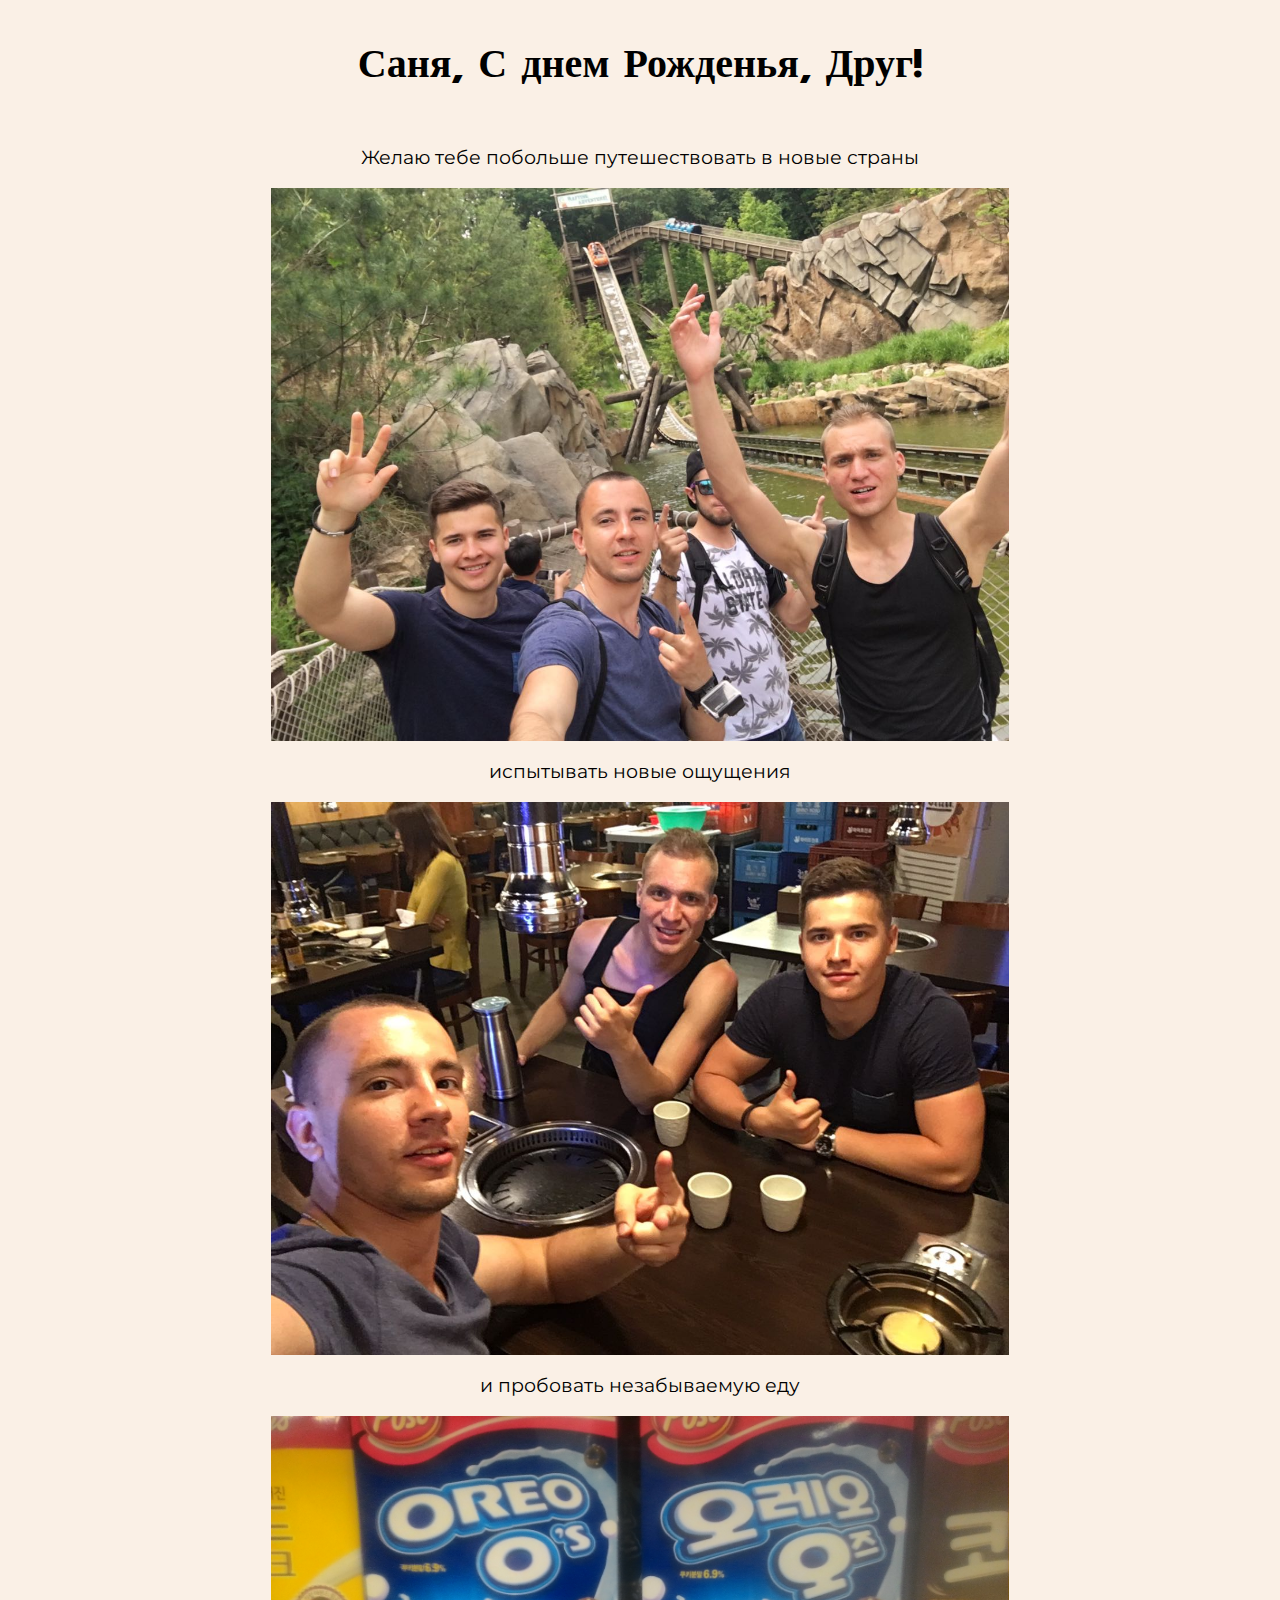
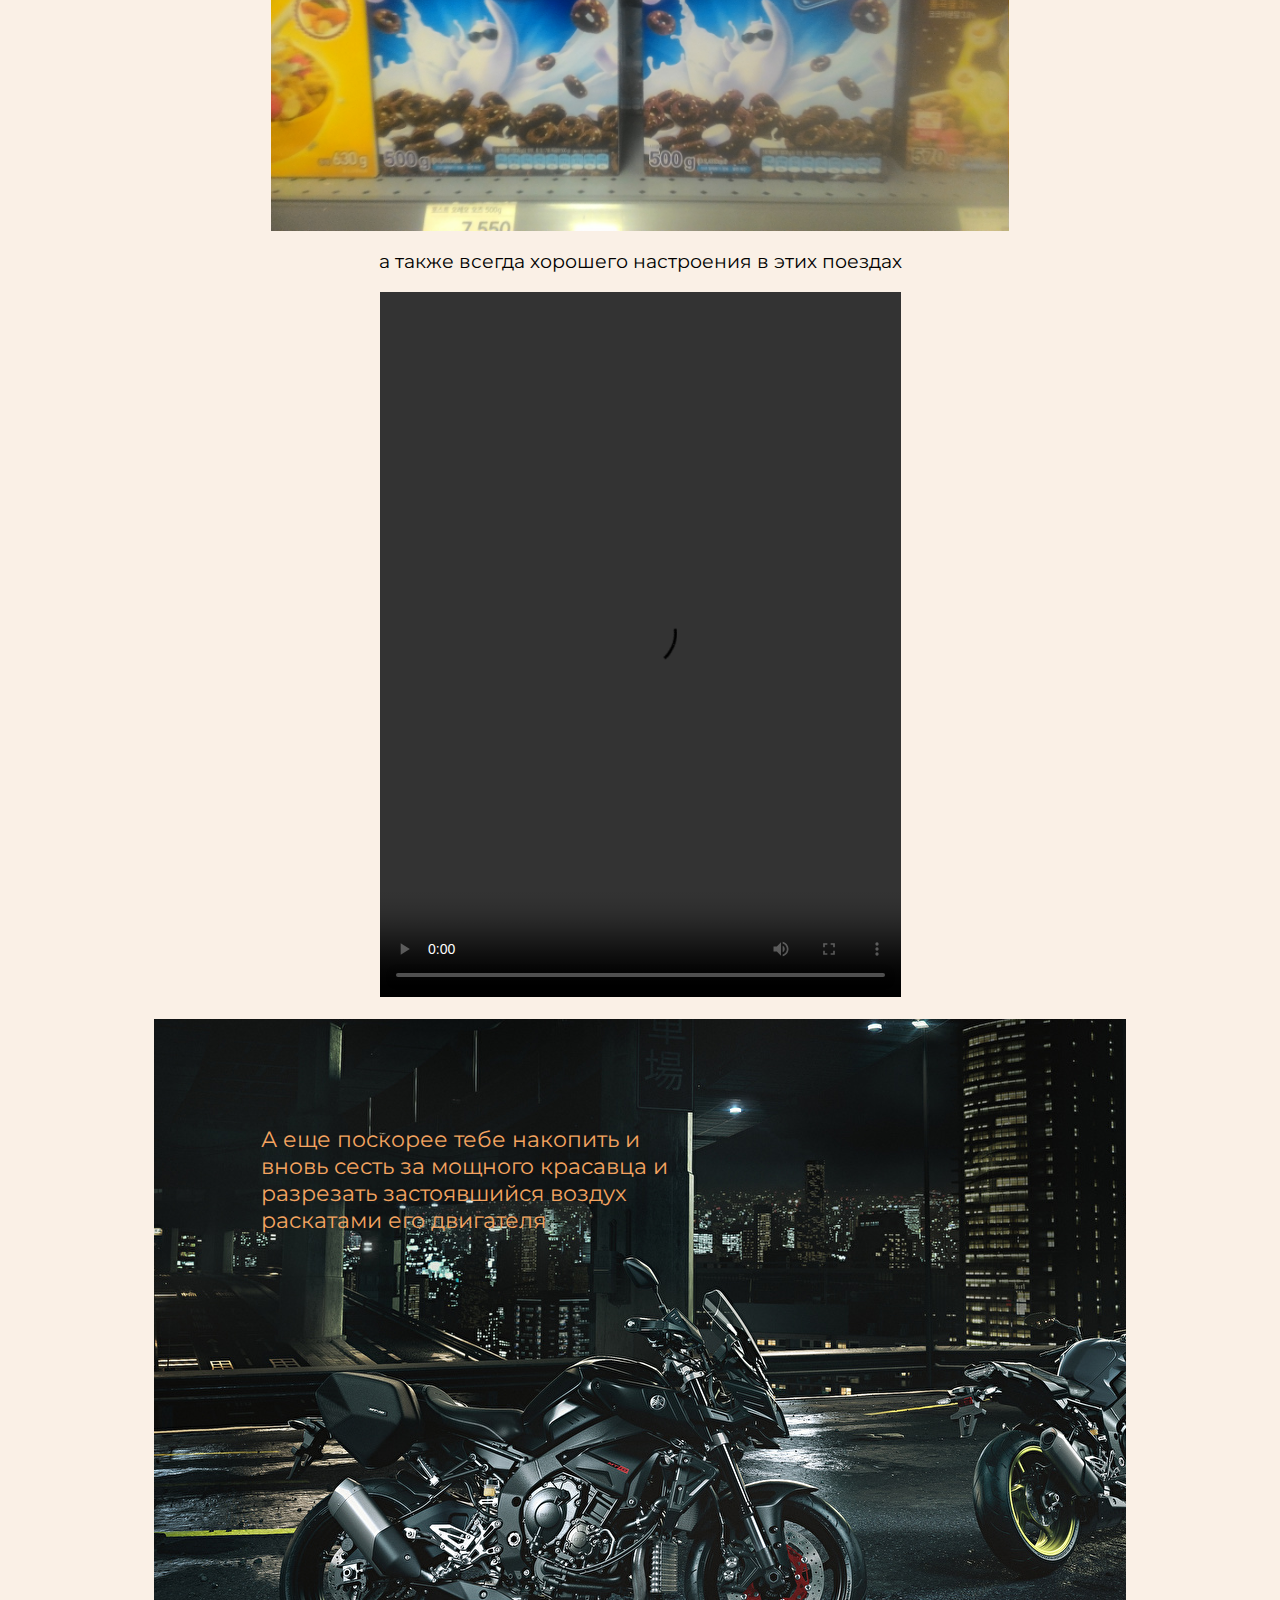
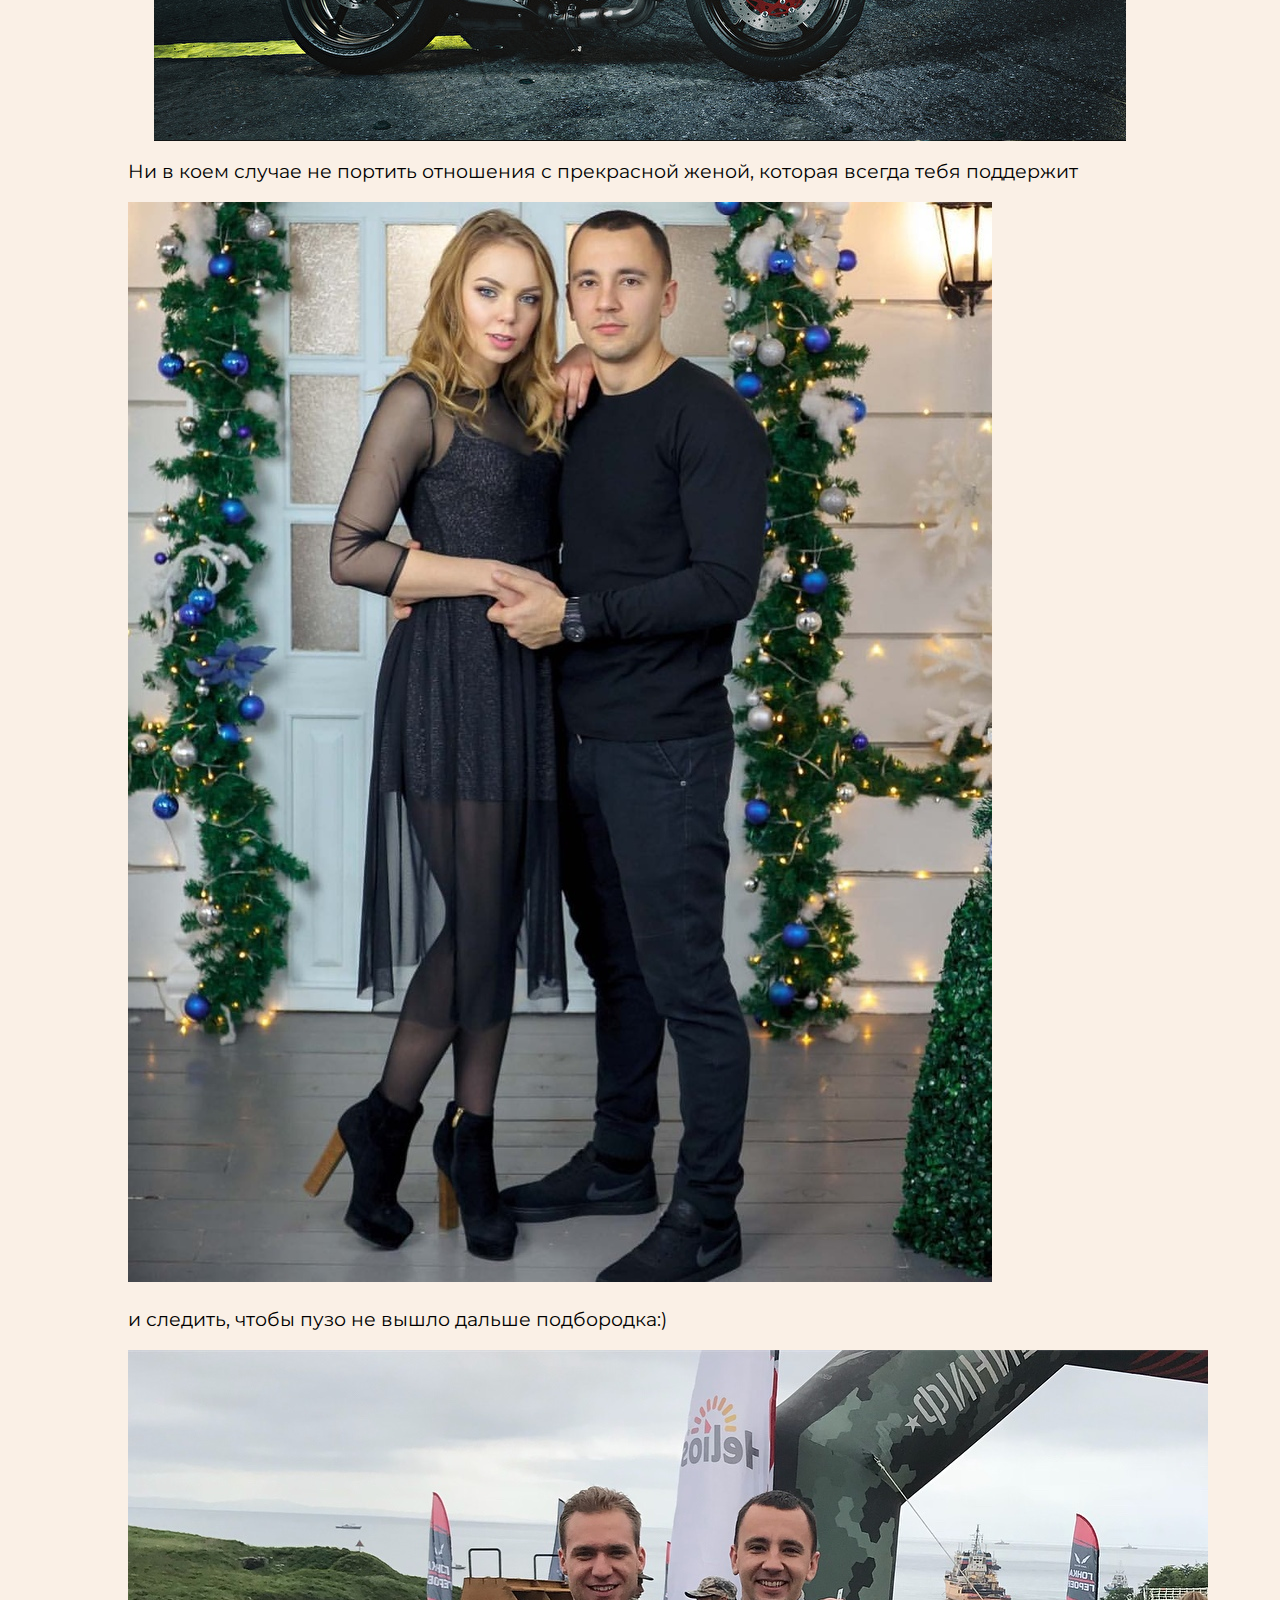
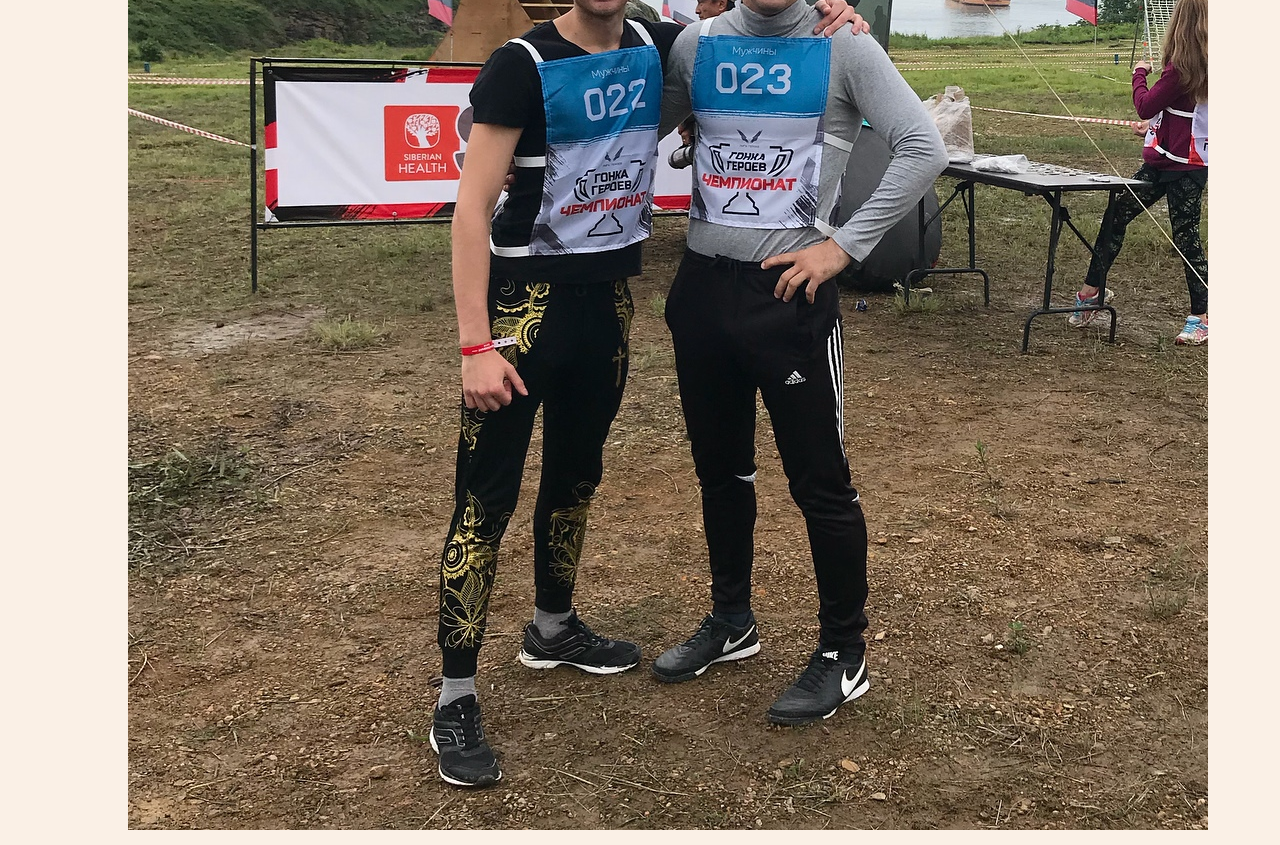
==== dr.html @ ed825a9d "4" ====
<!DOCTYPE html>
<html lang="en">
<head>
	<meta charset="UTF-8">
	<title>С Днем Рожденья</title>
	<link rel="stylesheet" type="text/css" href="style.css">
	<link href="https://fonts.googleapis.com/css2?family=Prompt:ital,wght@1,300&display=swap" rel="stylesheet">
	<link href="https://fonts.googleapis.com/css2?family=Montserrat:ital@1&family=Prompt:ital,wght@1,300&display=swap" rel="stylesheet">
</head>
<body>
	<div class="conteiner">
	<header>
	<h2>Саня, С днем Рожденья, Друг!</h2>
	</header>
	<main>
	<section class="slider-1">
	<p>Желаю тебе побольше путешествовать в новые страны</p>
	<img class="img-1" src="2IMG-20170522-WA0113.jpg">
	<p> испытывать новые ощущения</p>
	<img class="img-1" src="2IMG-20170522-WA0149.jpg">
	<p>и пробовать незабываемую еду</p>
	<img class="img-1" src="3P_20170520_220046.jpg">
	<p>а также всегда хорошего настроения в этих поездах</p>
	<video src="VID-20170522-WA0081.mp4" width="1920" height="705" controls="" loop="" poster=""></video>
	</section>
	<section class="slider-2">
		<p class="p">А еще поскорее тебе накопить и вновь сесть за мощного красавца и разрезать застоявшийся воздух раскатами его двигателя</p>
	</section>
	<section class="slider-3">
		<p>Ни в коем случае не портить отношения с прекрасной женой, которая всегда тебя поддержит</p>
		<img src="7okct4imnZo.jpg">
		<p> и следить, чтобы пузо не вышло дальше подбородка:)</p>
		<img src="HkLalaMpj9U.jpg">
	</section>
	</main>
	</div>
</body>
</html>
---- style.css ----
body{font-family:Prompt;background-color:linen}.conteiner{width:1024px;margin:0 auto}h2{text-align:center;font-size:40px}.slider-1{margin:0 auto;display:flex;flex-direction:column;justify-content:center;align-items:center}.slider-2{background-image:url(moto.jpg);height:722px;width:95%;margin:0 auto}.p{font-family:Montserrat;font-size:22px;color:#F4A460;padding:11%;margin:50;width:450px}.img-1{height:43%;width:72%}video{width:521px}p{font-family:Montserrat;font-size:19px}
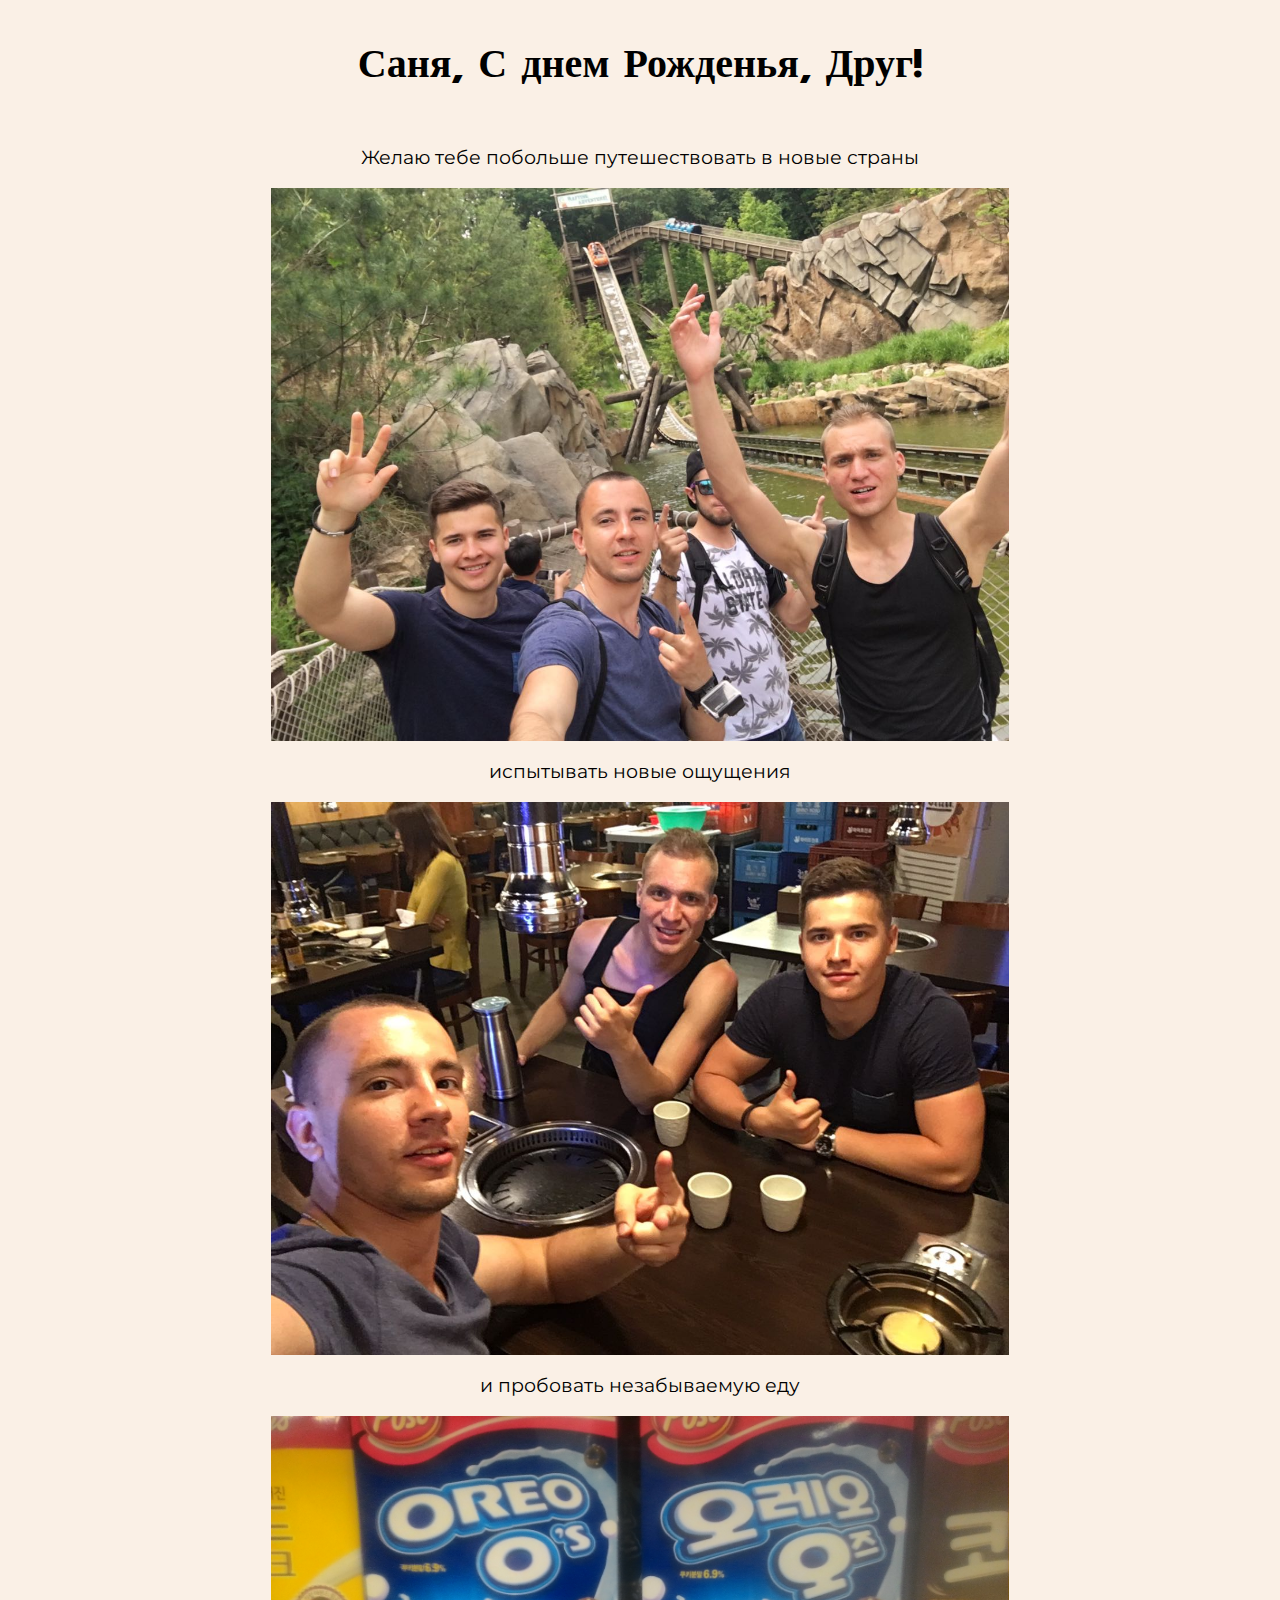
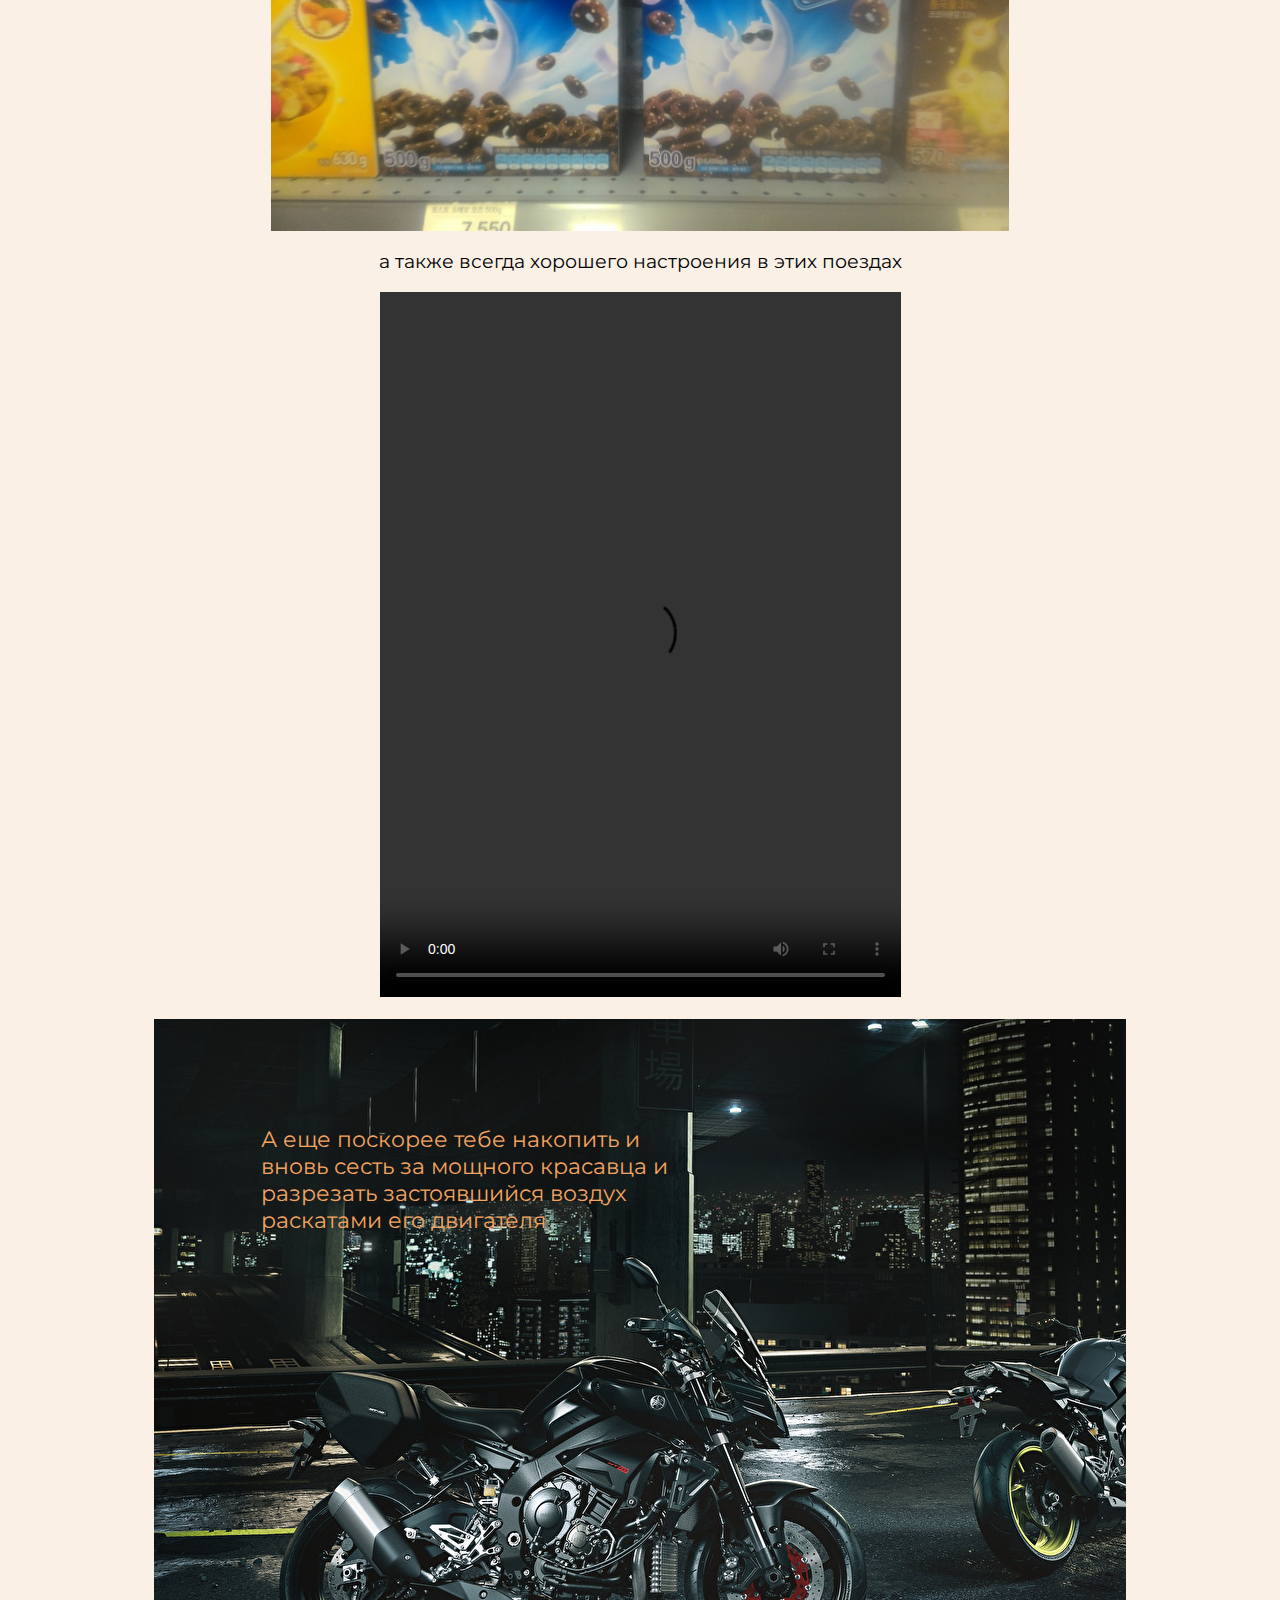
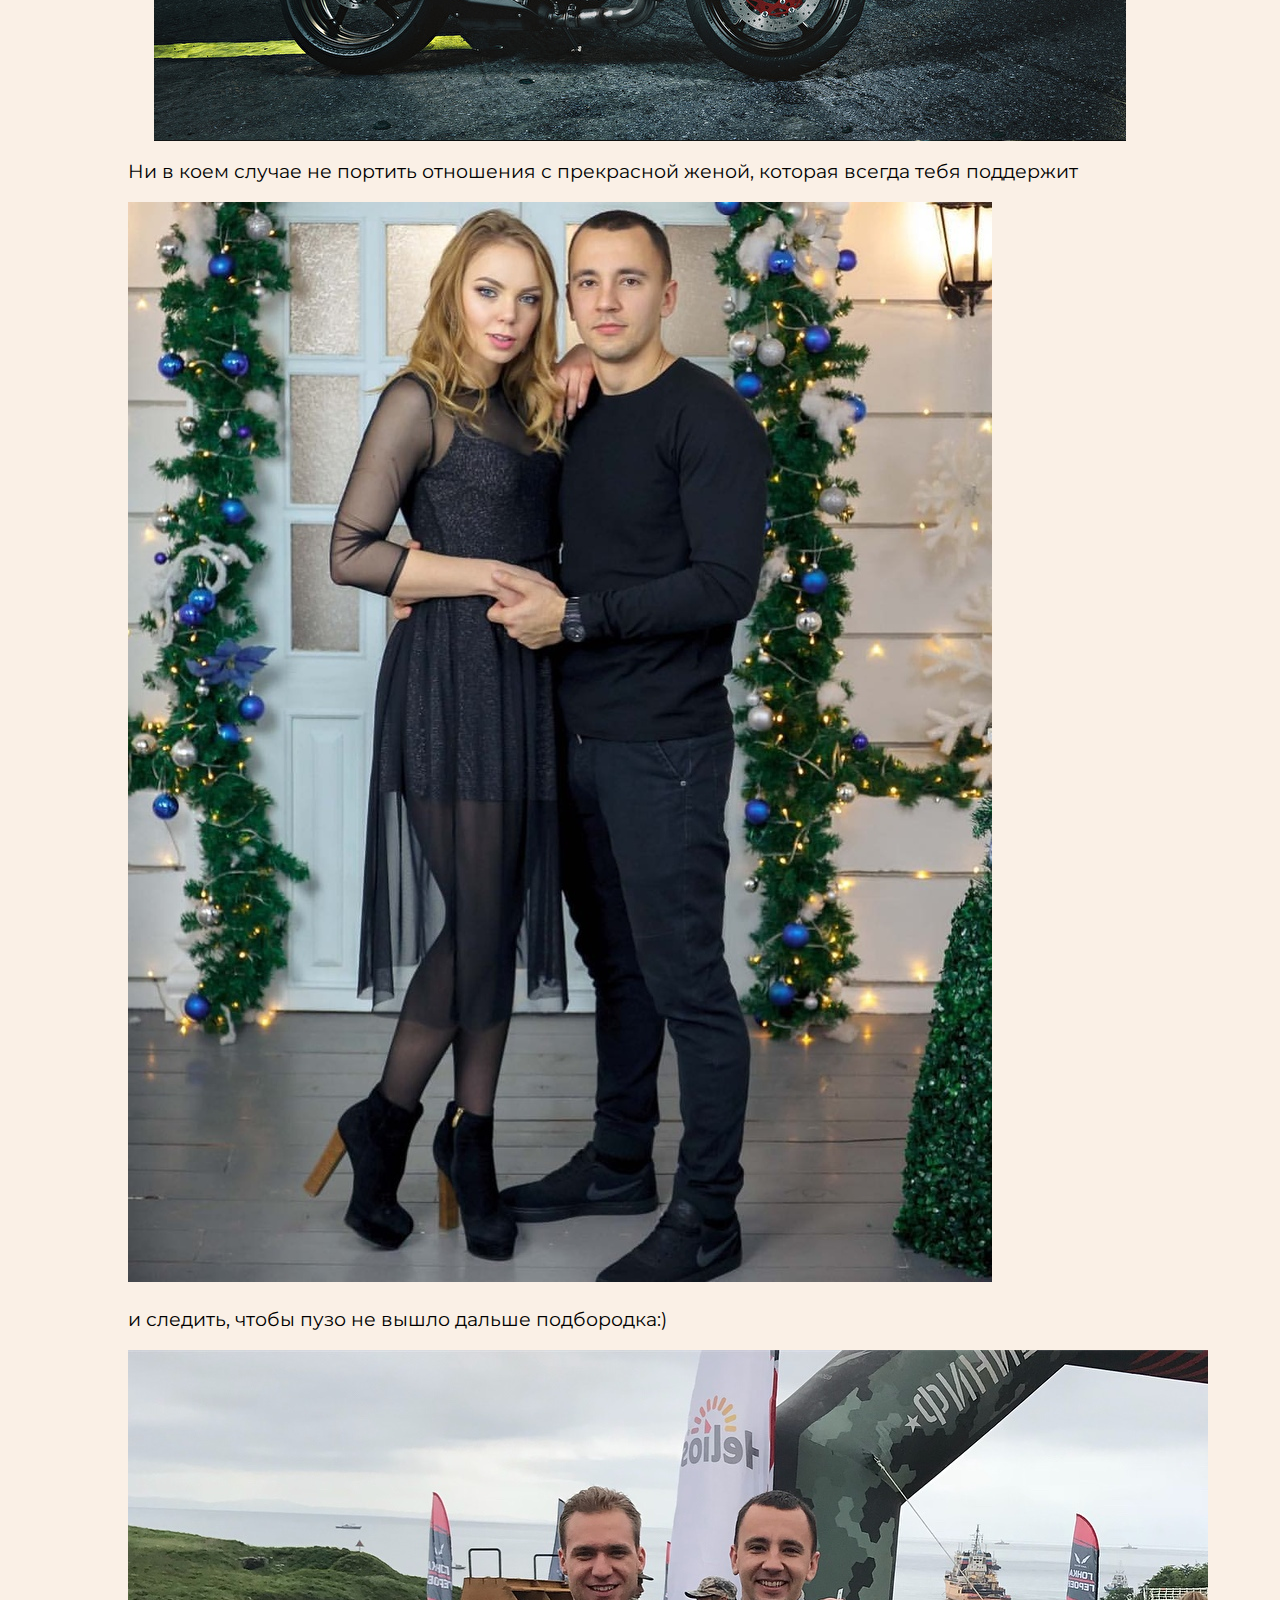
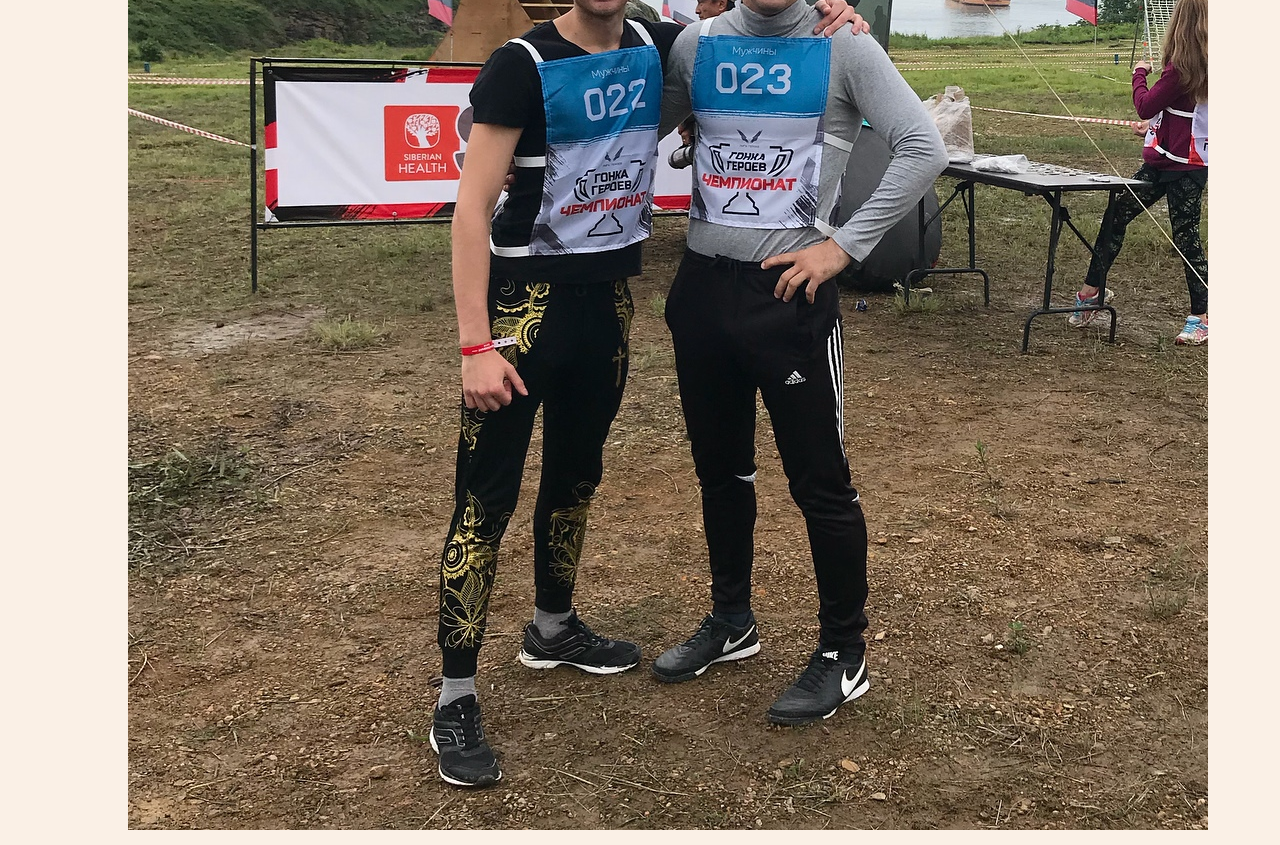
==== commit 0484001b: "Add files via upload" ====
--- a/dr.html
+++ b/dr.html
@@ -1,38 +1,38 @@
-<!DOCTYPE html>
-<html lang="en">
-<head>
-	<meta charset="UTF-8">
-	<title>С Днем Рожденья</title>
-	<link rel="stylesheet" type="text/css" href="style.css">
-	<link href="https://fonts.googleapis.com/css2?family=Prompt:ital,wght@1,300&display=swap" rel="stylesheet">
-	<link href="https://fonts.googleapis.com/css2?family=Montserrat:ital@1&family=Prompt:ital,wght@1,300&display=swap" rel="stylesheet">
-</head>
-<body>
-	<div class="conteiner">
-	<header>
-	<h2>Саня, С днем Рожденья, Друг!</h2>
-	</header>
-	<main>
-	<section class="slider-1">
-	<p>Желаю тебе побольше путешествовать в новые страны</p>
-	<img class="img-1" src="2IMG-20170522-WA0113.jpg">
-	<p> испытывать новые ощущения</p>
-	<img class="img-1" src="2IMG-20170522-WA0149.jpg">
-	<p>и пробовать незабываемую еду</p>
-	<img class="img-1" src="3P_20170520_220046.jpg">
-	<p>а также всегда хорошего настроения в этих поездах</p>
-	<video src="VID-20170522-WA0081.mp4" width="1920" height="705" controls="" loop="" poster=""></video>
-	</section>
-	<section class="slider-2">
-		<p class="p">А еще поскорее тебе накопить и вновь сесть за мощного красавца и разрезать застоявшийся воздух раскатами его двигателя</p>
-	</section>
-	<section class="slider-3">
-		<p>Ни в коем случае не портить отношения с прекрасной женой, которая всегда тебя поддержит</p>
-		<img src="7okct4imnZo.jpg">
-		<p> и следить, чтобы пузо не вышло дальше подбородка:)</p>
-		<img src="HkLalaMpj9U.jpg">
-	</section>
-	</main>
-	</div>
-</body>
+<!DOCTYPE html>
+<html lang="en">
+<head>
+	<meta charset="UTF-8">
+	<title>С Днем Рожденья</title>
+	<link rel="stylesheet" type="text/css" href="style.css">
+	<link href="https://fonts.googleapis.com/css2?family=Prompt:ital,wght@1,300&display=swap" rel="stylesheet">
+	<link href="https://fonts.googleapis.com/css2?family=Montserrat:ital@1&family=Prompt:ital,wght@1,300&display=swap" rel="stylesheet">
+</head>
+<body>
+	<div class="conteiner">
+	<header>
+	<h2>Саня, С днем Рожденья, Друг!</h2>
+	</header>
+	<main>
+	<section class="slider-1">
+	<p>Желаю тебе побольше путешествовать в новые страны</p>
+	<img class="img-1" src="2IMG-20170522-WA0113.jpg">
+	<p> испытывать новые ощущения</p>
+	<img class="img-1" src="2IMG-20170522-WA0149.jpg">
+	<p>и пробовать незабываемую еду</p>
+	<img class="img-1" src="3P_20170520_220046.jpg">
+	<p>а также всегда хорошего настроения в этих поездах</p>
+	<video src="VID-20170522-WA0081.mp4" width="1920" height="705" controls="" loop="" poster=""></video>
+	</section>
+	<section class="slider-2">
+		<p class="p">А еще поскорее тебе накопить и вновь сесть за мощного красавца и разрезать застоявшийся воздух раскатами его двигателя</p>
+	</section>
+	<section class="slider-3">
+		<p>Ни в коем случае не портить отношения с прекрасной женой, которая всегда тебя поддержит</p>
+		<img src="7okct4imnZo.jpg">
+		<p> и следить, чтобы пузо не вышло дальше подбородка:)</p>
+		<img src="HkLalaMpj9U.jpg">
+	</section>
+	</main>
+	</div>
+</body>
 </html>